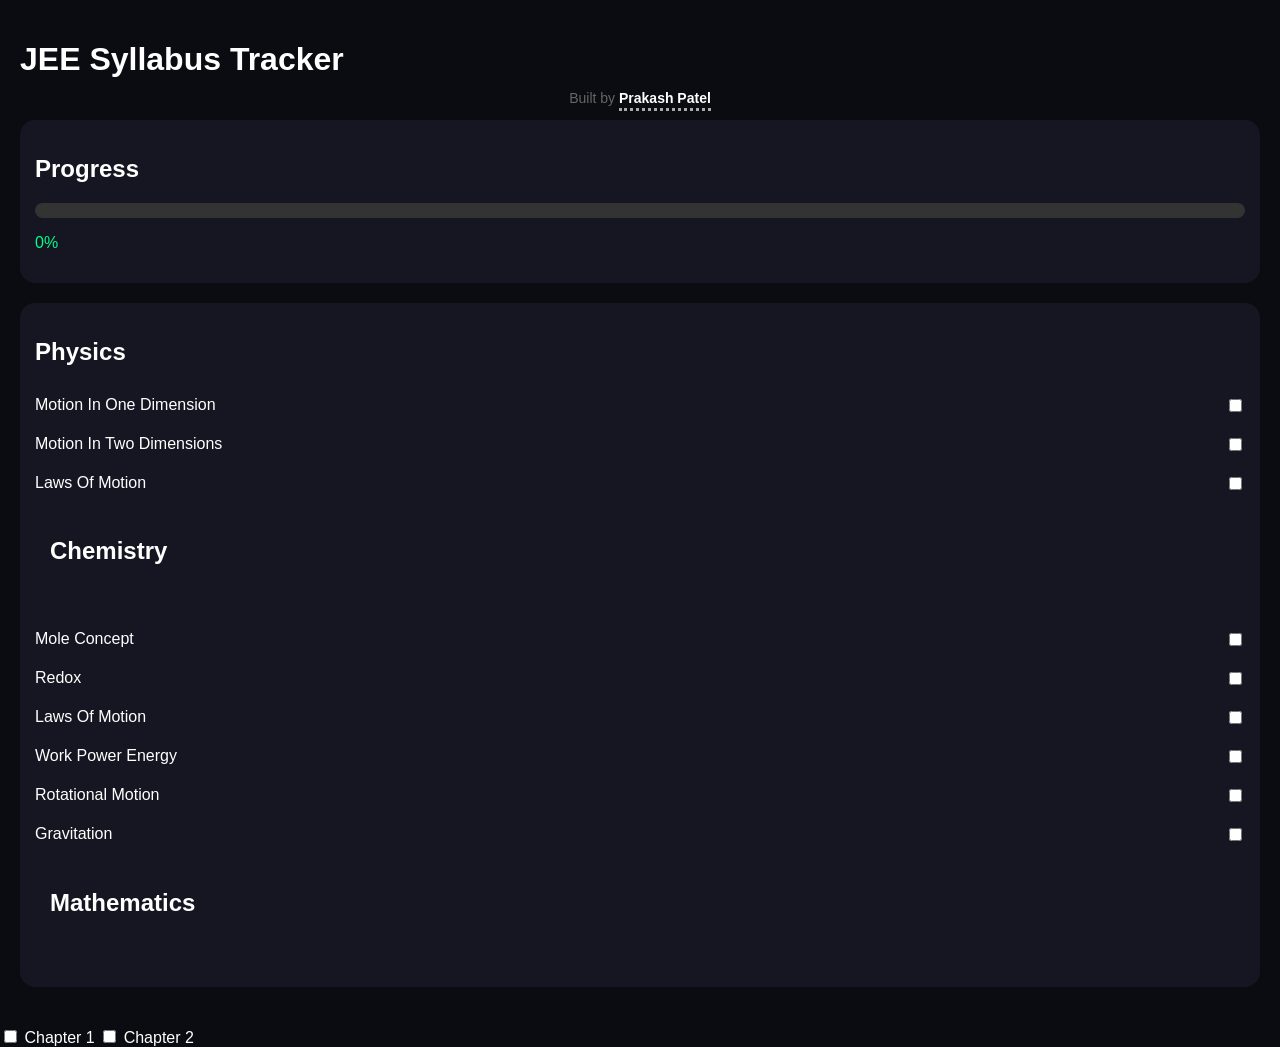
==== index.html @ 1a30d82a "Update index.html" ====
<!DOCTYPE html>
<html>
<head>
    <title>JEE Tracker</title>
    <link rel="stylesheet" href="style.css">
</head>
<body>

<div class="container">
    
    <h1>JEE Syllabus Tracker</h1>

<p class="credit">
    Built by
    <span class="name">Prakash Patel</span>
</p>

    <div class="card">
        <h2>Progress</h2>

        <div class="progress-bar">
            <div class="progress-fill" id="progress"></div>
        </div>

        <p id="percent">0%</p>
    </div>

    <div class="card">

        <h2>Physics</h2>


        <div class="chapter">
            <span>Motion In One Dimension</span>

            <input type="checkbox"
                   onchange="updateProgress()">
        </div>

        <div class="chapter">
            <span>Motion In Two Dimensions</span>

            <input type="checkbox"
                   onchange="updateProgress()">
        </div>

        <div class="chapter">
            <span>Laws Of Motion</span>

            <input type="checkbox"
                   onchange="updateProgress()">
        </div>
        <div class="card">
    <h2>Chemistry</h2>
</div>

<div class="chapter">
    <span>Mole Concept</span>
    <input type="checkbox">
</div>

<div class="chapter">
    <span>Redox</span>
    <input type="checkbox">
</div>

<div class="chapter">
    <span>Laws Of Motion</span>
    <input type="checkbox">
</div>

<div class="chapter">
    <span>Work Power Energy</span>
    <input type="checkbox">
</div>

<div class="chapter">
    <span>Rotational Motion</span>
    <input type="checkbox">
</div>

<div class="chapter">
    <span>Gravitation</span>
    <input type="checkbox">
</div>

<div class="card">
    <h2>Mathematics</h2>
</div>

    </div>

</div>

    <input type="checkbox" id="chapter1">
<label for="chapter1">Chapter 1</label>

<input type="checkbox" id="chapter2">
<label for="chapter2">Chapter 2</label>

<script src="app.js"></script>

</body>
</html>
---- style.css ----
body{
    margin:0;
    background:#0b0b12;
    color:white;
    font-family:sans-serif;
}

.container{
    padding:20px;
}


.credit{
    text-align:center;
    color:#666;
    font-size:14px;
    margin-top:-10px;
}

.name{
    color:white;
    font-weight:600;
    border-bottom:3px dotted #aaa;
    padding-bottom:2px;
}

.card{
    background:#161622;
    border-radius:15px;
    padding:15px;
    margin-bottom:20px;
}

.chapter{
    display:flex;
    justify-content:space-between;
    padding:10px 0;
}

.progress-bar{
    width:100%;
    height:15px;
    background:#333;
    border-radius:20px;
}

.progress-fill{
    width:0%;
    height:100%;
    background:#00ff88;
    border-radius:20px;
}
#percent{
    color:#00ff88;
}
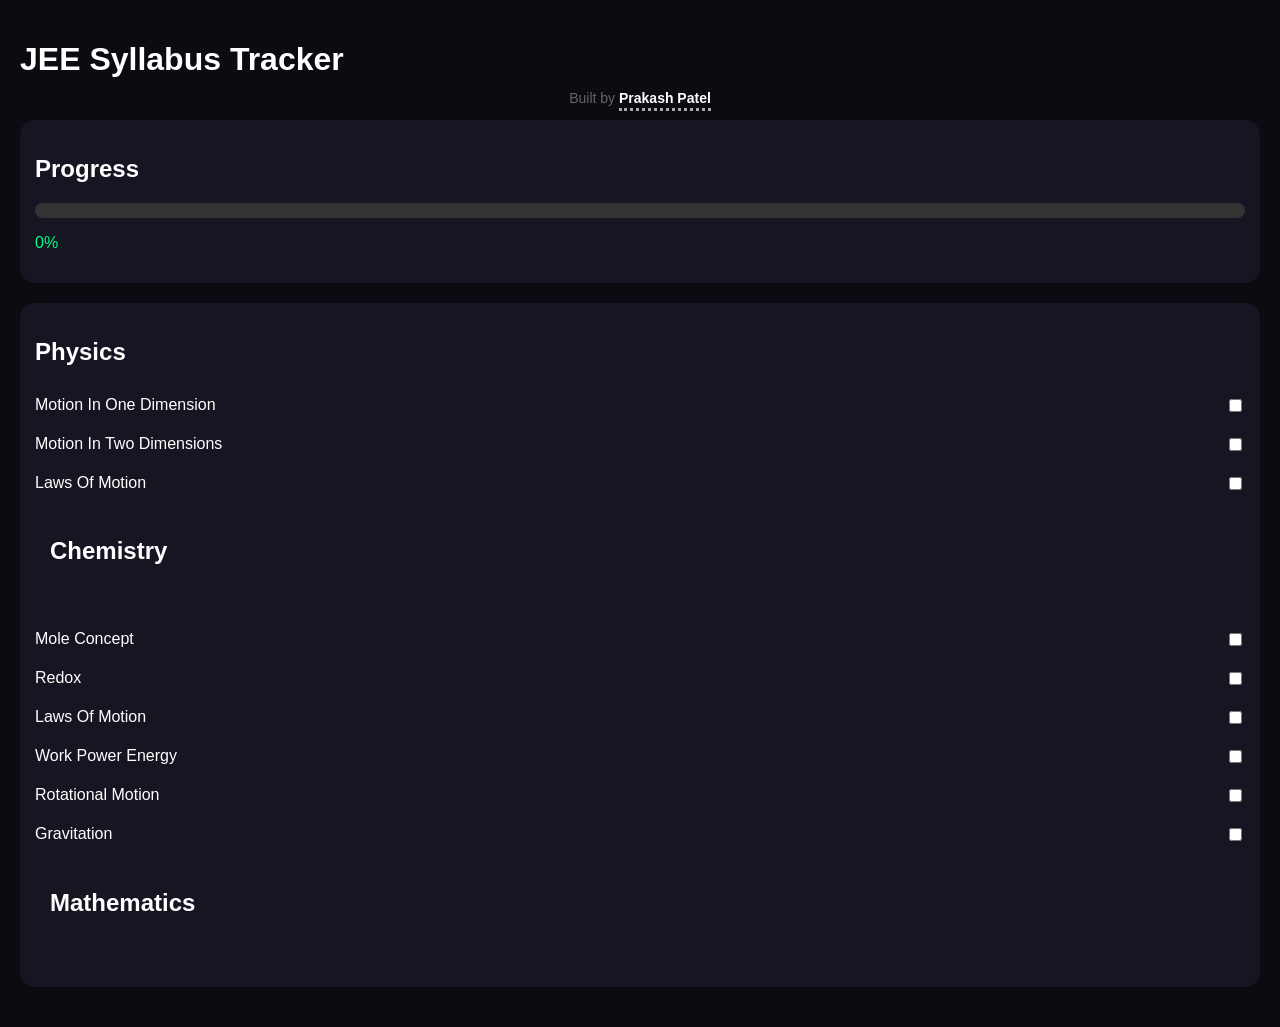
==== commit d5184a80: "Update index.html" ====
--- a/index.html
+++ b/index.html
@@ -1,6 +1,13 @@
 <!DOCTYPE html>
 <html>
-<head>
+<head>  <title>JEE Syllabus Tracker</title>
+<meta name="description" content="Track your JEE syllabus progress chapter-wise.">
+<meta name="keywords" content="JEE, syllabus tracker, IIT JEE, study planner">
+
+    
+    <link rel="manifest" href="manifest.json">
+<meta name="theme-color" content="#4CAF50">
+    
     <title>JEE Tracker</title>
     <link rel="stylesheet" href="style.css">
 </head>
@@ -92,12 +99,6 @@
 
 </div>
 
-    <input type="checkbox" id="chapter1">
-<label for="chapter1">Chapter 1</label>
-
-<input type="checkbox" id="chapter2">
-<label for="chapter2">Chapter 2</label>
-
 <script src="app.js"></script>
 
 </body>
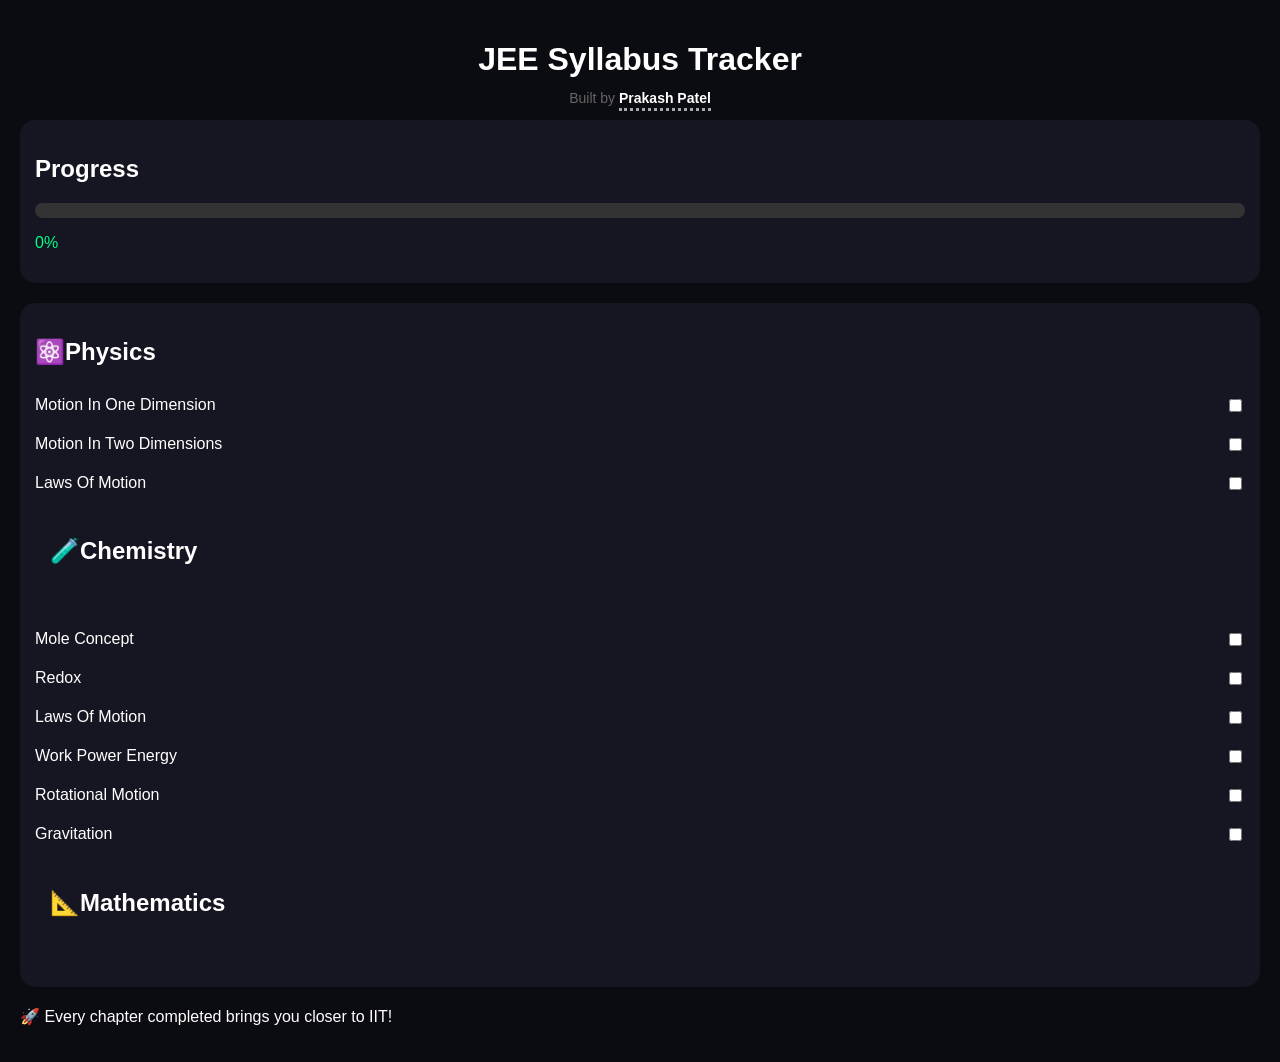
==== commit e7f8baa1: "Update index.html" ====
--- a/index.html
+++ b/index.html
@@ -15,7 +15,7 @@
 
 <div class="container">
     
-    <h1>JEE Syllabus Tracker</h1>
+    <h1 style="text-align:center;">JEE Syllabus Tracker</h1>
 
 <p class="credit">
     Built by
@@ -34,7 +34,7 @@
 
     <div class="card">
 
-        <h2>Physics</h2>
+        <h2>⚛️Physics</h2>
 
 
         <div class="chapter">
@@ -58,7 +58,7 @@
                    onchange="updateProgress()">
         </div>
         <div class="card">
-    <h2>Chemistry</h2>
+    <h2>🧪Chemistry</h2>
 </div>
 
 <div class="chapter">
@@ -92,12 +92,17 @@
 </div>
 
 <div class="card">
-    <h2>Mathematics</h2>
+    <h2>📐Mathematics</h2>
 </div>
 
     </div>
+    
+    <p class="quote">🚀 Every chapter completed brings you closer to IIT!</p>
 
 </div>
+
+
+    
 
 <script src="app.js"></script>
 
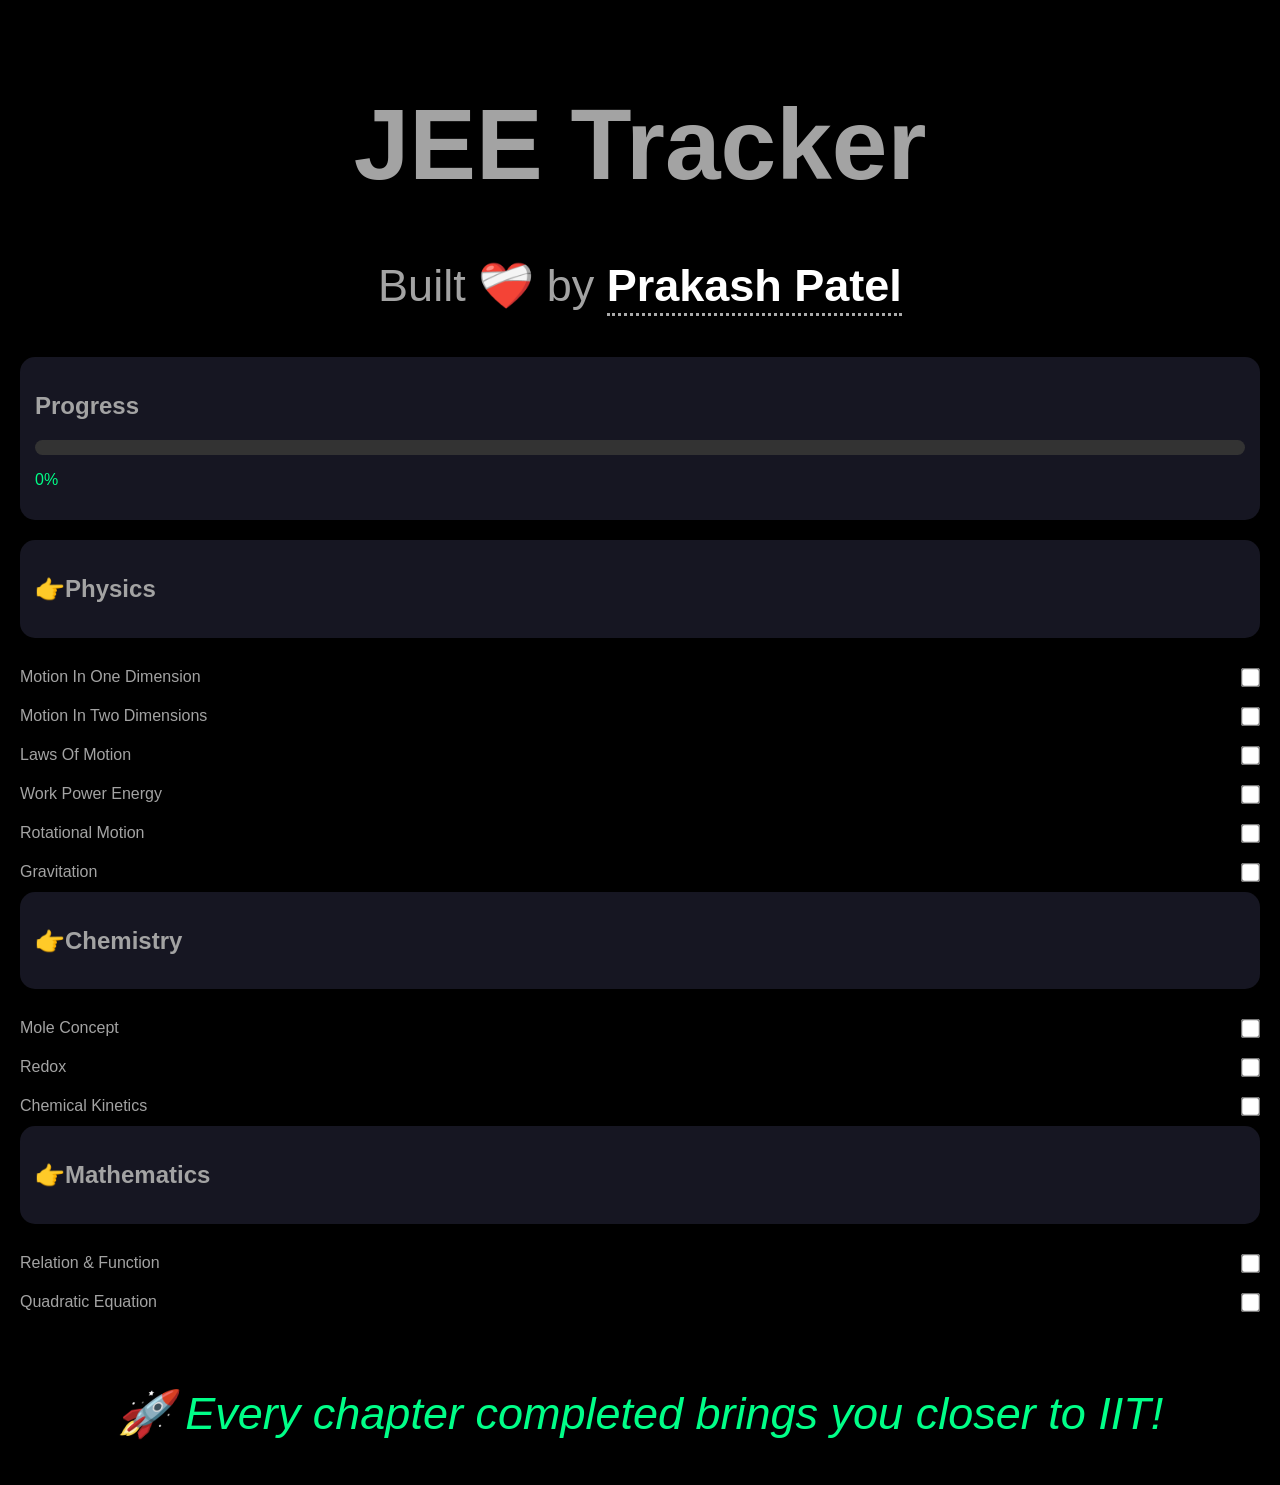
==== commit f47d97ac: "Update index.html" ====
--- a/index.html
+++ b/index.html
@@ -15,10 +15,10 @@
 
 <div class="container">
     
-    <h1 style="text-align:center;">JEE Syllabus Tracker</h1>
+    <h1 class="title">JEE Tracker</h1>
 
 <p class="credit">
-    Built by
+    Built ❤️‍🩹 by
     <span class="name">Prakash Patel</span>
 </p>
 
@@ -34,7 +34,8 @@
 
     <div class="card">
 
-        <h2>⚛️Physics</h2>
+        <h2>👉Physics</h2>
+    </div>
 
 
         <div class="chapter">
@@ -57,25 +58,7 @@
             <input type="checkbox"
                    onchange="updateProgress()">
         </div>
-        <div class="card">
-    <h2>🧪Chemistry</h2>
-</div>
-
-<div class="chapter">
-    <span>Mole Concept</span>
-    <input type="checkbox">
-</div>
-
-<div class="chapter">
-    <span>Redox</span>
-    <input type="checkbox">
-</div>
-
-<div class="chapter">
-    <span>Laws Of Motion</span>
-    <input type="checkbox">
-</div>
-
+   
 <div class="chapter">
     <span>Work Power Energy</span>
     <input type="checkbox">
@@ -91,9 +74,37 @@
     <input type="checkbox">
 </div>
 
+        <div class="card">
+    <h2>👉Chemistry</h2>
+        </div>
+
+        <div class="chapter">
+    <span>Mole Concept</span>
+    <input type="checkbox">
+</div>
+
+<div class="chapter">
+    <span>Redox</span>
+    <input type="checkbox">
+</div>
+
+<div class="chapter">
+    <span>Chemical Kinetics</span>
+    <input type="checkbox">
+</div>
+
 <div class="card">
-    <h2>📐Mathematics</h2>
+    <h2>👉Mathematics</h2>
 </div>
+        <div class="chapter">
+    <span>Relation & Function</span>
+    <input type="checkbox">
+        </div>
+
+        <div class="chapter">
+    <span>Quadratic Equation</span>
+    <input type="checkbox">
+        </div>
 
     </div>
     
--- a/style.css
+++ b/style.css
@@ -1,20 +1,34 @@
 body{
     margin:0;
-    background:#0b0b12;
-    color:white;
+    background:black;
+    color:#a3a3a3;
     font-family:sans-serif;
 }
 
 .container{
     padding:20px;
+    color:#a3a3a3;
+}
+
+.title {
+    font-size: 100px;
+    text-align:center;
+    font-weight: bold;
 }
 
 
 .credit{
     text-align:center;
-    color:#666;
-    font-size:14px;
+    color:#a3a3a3;
+    font-size:45px;
     margin-top:-10px;
+}
+
+.quote {
+    text-align: center;
+    font-size:45px;
+    color: #00ff88;
+    font-style: italic;
 }
 
 .name{
@@ -37,6 +51,10 @@
     padding:10px 0;
 }
 
+input[type="checkbox"] {
+    transform: scale(1.5);
+}
+
 .progress-bar{
     width:100%;
     height:15px;
@@ -52,4 +70,4 @@
 }
 #percent{
     color:#00ff88;
-}+}
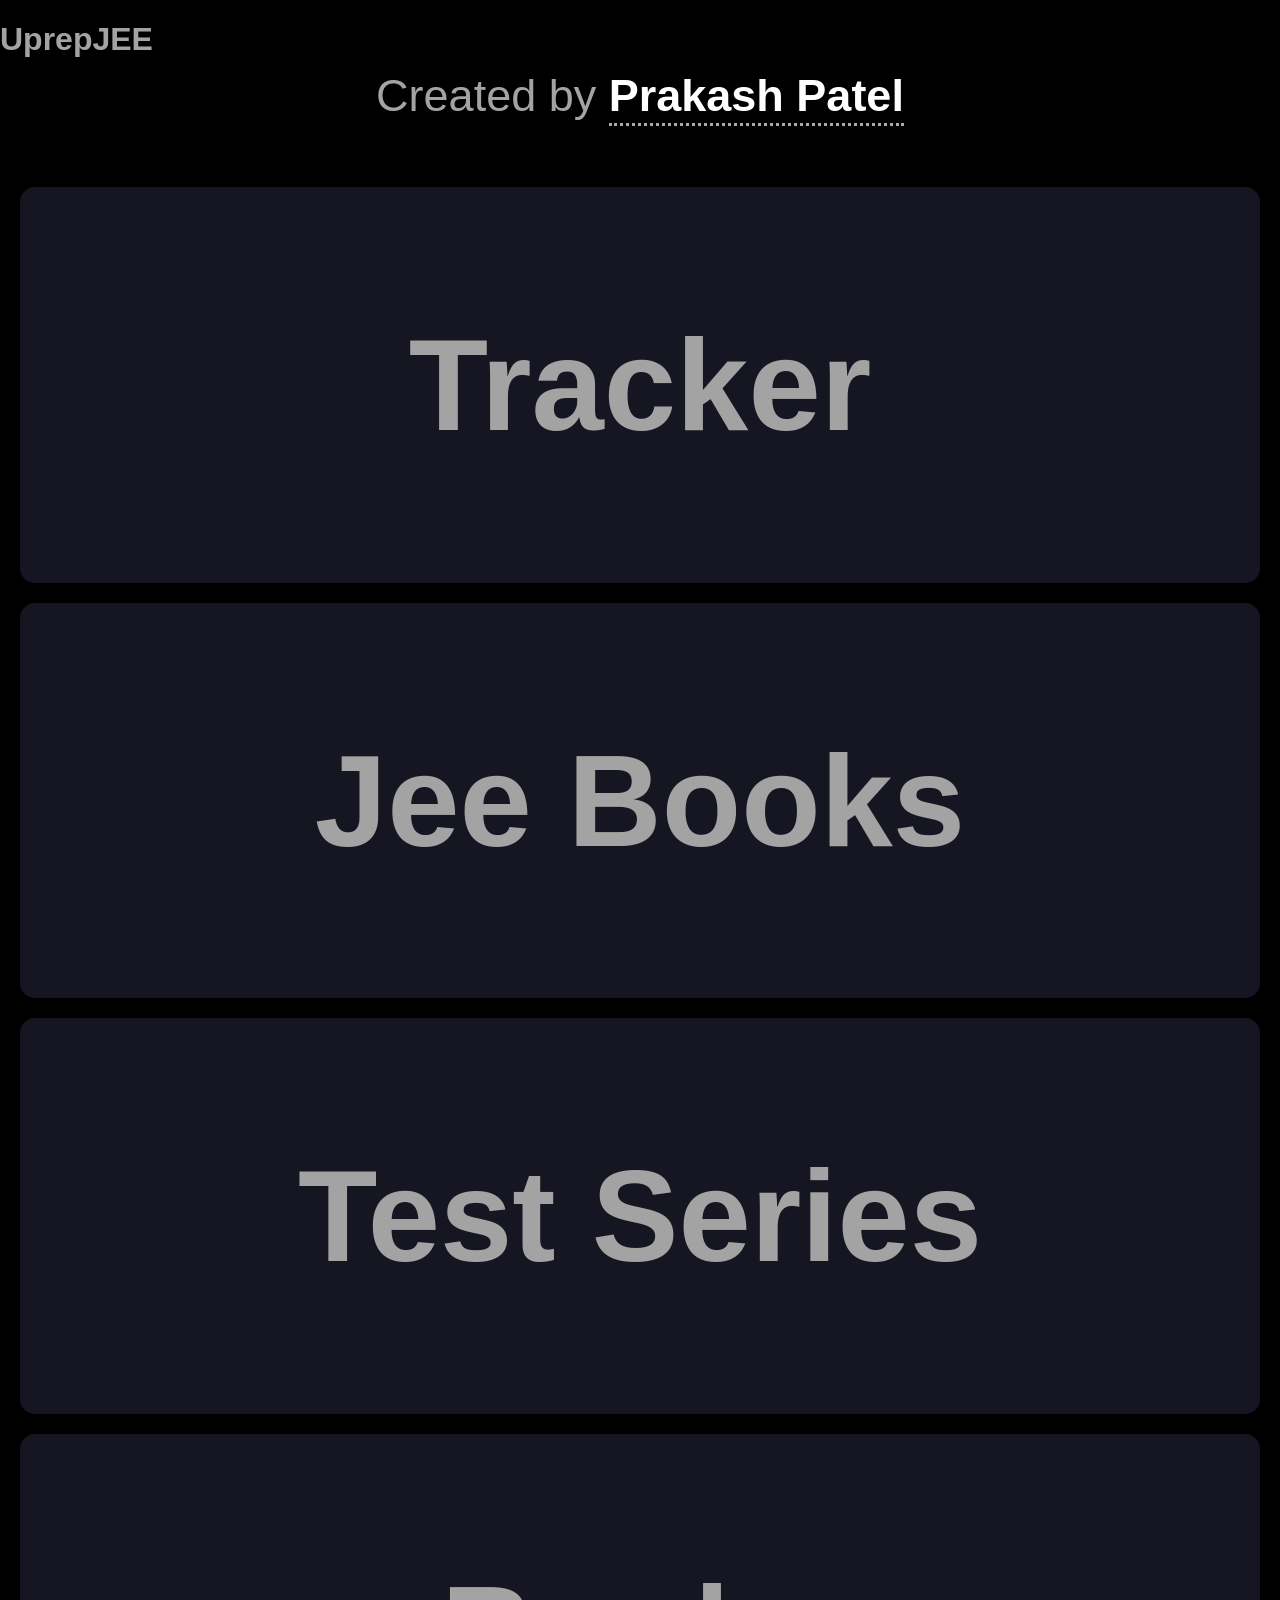
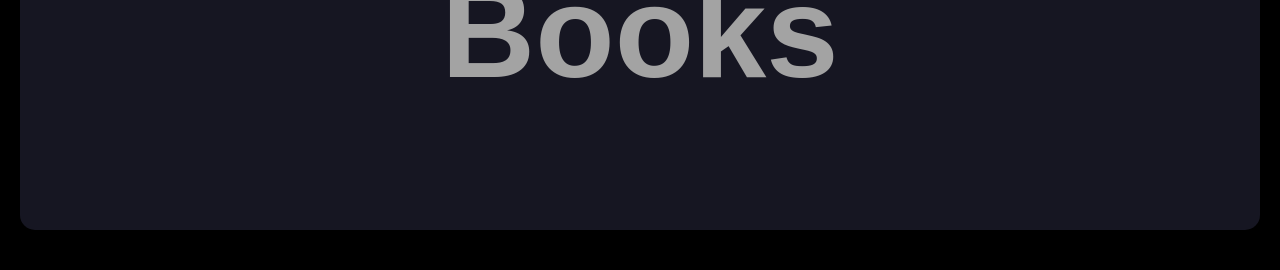
==== commit 1b929596: "Add files via upload" ====
--- a/index.html
+++ b/index.html
@@ -1,121 +1,110 @@
-<!DOCTYPE html>
-<html>
-<head>  <title>JEE Syllabus Tracker</title>
-<meta name="description" content="Track your JEE syllabus progress chapter-wise.">
-<meta name="keywords" content="JEE, syllabus tracker, IIT JEE, study planner">
-
-    
-    <link rel="manifest" href="manifest.json">
-<meta name="theme-color" content="#4CAF50">
-    
-    <title>JEE Tracker</title>
-    <link rel="stylesheet" href="style.css">
-</head>
-<body>
-
-<div class="container">
-    
-    <h1 class="title">JEE Tracker</h1>
-
-<p class="credit">
-    Built ❤️‍🩹 by
-    <span class="name">Prakash Patel</span>
-</p>
-
-    <div class="card">
-        <h2>Progress</h2>
-
-        <div class="progress-bar">
-            <div class="progress-fill" id="progress"></div>
-        </div>
-
-        <p id="percent">0%</p>
-    </div>
-
-    <div class="card">
-
-        <h2>👉Physics</h2>
-    </div>
-
-
-        <div class="chapter">
-            <span>Motion In One Dimension</span>
-
-            <input type="checkbox"
-                   onchange="updateProgress()">
-        </div>
-
-        <div class="chapter">
-            <span>Motion In Two Dimensions</span>
-
-            <input type="checkbox"
-                   onchange="updateProgress()">
-        </div>
-
-        <div class="chapter">
-            <span>Laws Of Motion</span>
-
-            <input type="checkbox"
-                   onchange="updateProgress()">
-        </div>
-   
-<div class="chapter">
-    <span>Work Power Energy</span>
-    <input type="checkbox">
-</div>
-
-<div class="chapter">
-    <span>Rotational Motion</span>
-    <input type="checkbox">
-</div>
-
-<div class="chapter">
-    <span>Gravitation</span>
-    <input type="checkbox">
-</div>
-
-        <div class="card">
-    <h2>👉Chemistry</h2>
-        </div>
-
-        <div class="chapter">
-    <span>Mole Concept</span>
-    <input type="checkbox">
-</div>
-
-<div class="chapter">
-    <span>Redox</span>
-    <input type="checkbox">
-</div>
-
-<div class="chapter">
-    <span>Chemical Kinetics</span>
-    <input type="checkbox">
-</div>
-
-<div class="card">
-    <h2>👉Mathematics</h2>
-</div>
-        <div class="chapter">
-    <span>Relation & Function</span>
-    <input type="checkbox">
-        </div>
-
-        <div class="chapter">
-    <span>Quadratic Equation</span>
-    <input type="checkbox">
-        </div>
-
-    </div>
-    
-    <p class="quote">🚀 Every chapter completed brings you closer to IIT!</p>
-
-</div>
-
-
-    
-
-<script src="app.js"></script>
-
-</body>
-</html>
+<!DOCTYPE html>
+<html>
+<head>
+  <title>UprepJEE</title>
+  <link rel="stylesheet" href="style.css">
+</head>
+<body>
+
+  <div>
+    <h1 class="head">UprepJEE</h1>
+
+ <p class="credit">
+    Created  by <span class="name">Prakash Patel</span>
+  </p>
+
+
+  </div>
+
+
+
+<div class="container">
+
+    <!-- Blog Card -->
+    <div class="card blog" onclick="window.location.href='/Tracker/test.html'">
+
+        <div class="left">
+
+            <div class="icon-box">
+                <i class="fa-solid fa-desktop"></i>
+            </div>
+
+            <h2 class="title">Tracker</h2>
+
+        </div>
+
+        <div class="arrow">
+            <i class="fa-solid fa-angle-right"></i>
+        </div>
+
+    </div>
+
+    <!-- PDF Bank Card -->
+    <div class="card pdf"  onclick="window.location.href='/books/books.html'">
+
+        <div class="left">
+
+            <div class="icon-box">
+                <i class="fa-solid fa-file-pdf"></i>
+            </div>
+
+            <h2 class="title">Jee Books</h2>
+
+        </div>
+
+        <div class="arrow">
+            <i class="fa-solid fa-angle-right"></i>
+        </div>
+
+    </div>
+
+    <!-- Test Series Card -->
+    <div class="card test">
+
+        <div class="left">
+
+            <div class="icon-box">
+                <i class="fa-solid fa-clipboard-list"></i>
+            </div>
+
+            <h2 class="title">Test Series</h2>
+
+        </div>
+
+        <div class="arrow">
+            <i class="fa-solid fa-angle-right"></i>
+        </div>
+
+    </div>
+
+    <!-- Books Card -->
+    <div class="card books">
+
+        <div class="left">
+
+            <div class="icon-box">
+                <i class="fa-solid fa-book"></i>
+            </div>
+
+            <h2 class="title">Books</h2>
+
+        </div>
+
+        <div class="arrow">
+            <i class="fa-solid fa-angle-right"></i>
+        </div>
+
+    </div>
+
+</div>
+
+
+
+
+
+
+
+
+<script src="script.js"></script>
+</body>
+</html>
--- a/style.css
+++ b/style.css
@@ -11,7 +11,7 @@
 }
 
 .title {
-    font-size: 100px;
+    font-size: 130px;
     text-align:center;
     font-weight: bold;
 }
@@ -46,14 +46,18 @@
 }
 
 .chapter{
-    display:flex;
-    justify-content:space-between;
-    padding:10px 0;
+    display: flex;
+  align-items: center;
+  /* Change from space-between to flex-start */
+  justify-content: flex-start; 
 }
 
-input[type="checkbox"] {
-    transform: scale(1.5);
+/* Add a controlled gap between the text and the checkbox */
+.input[type="checkbox"] {
+  margin-left: 15px; /* Adjust this value to get the perfect gap */
 }
+
+
 
 .progress-bar{
     width:100%;
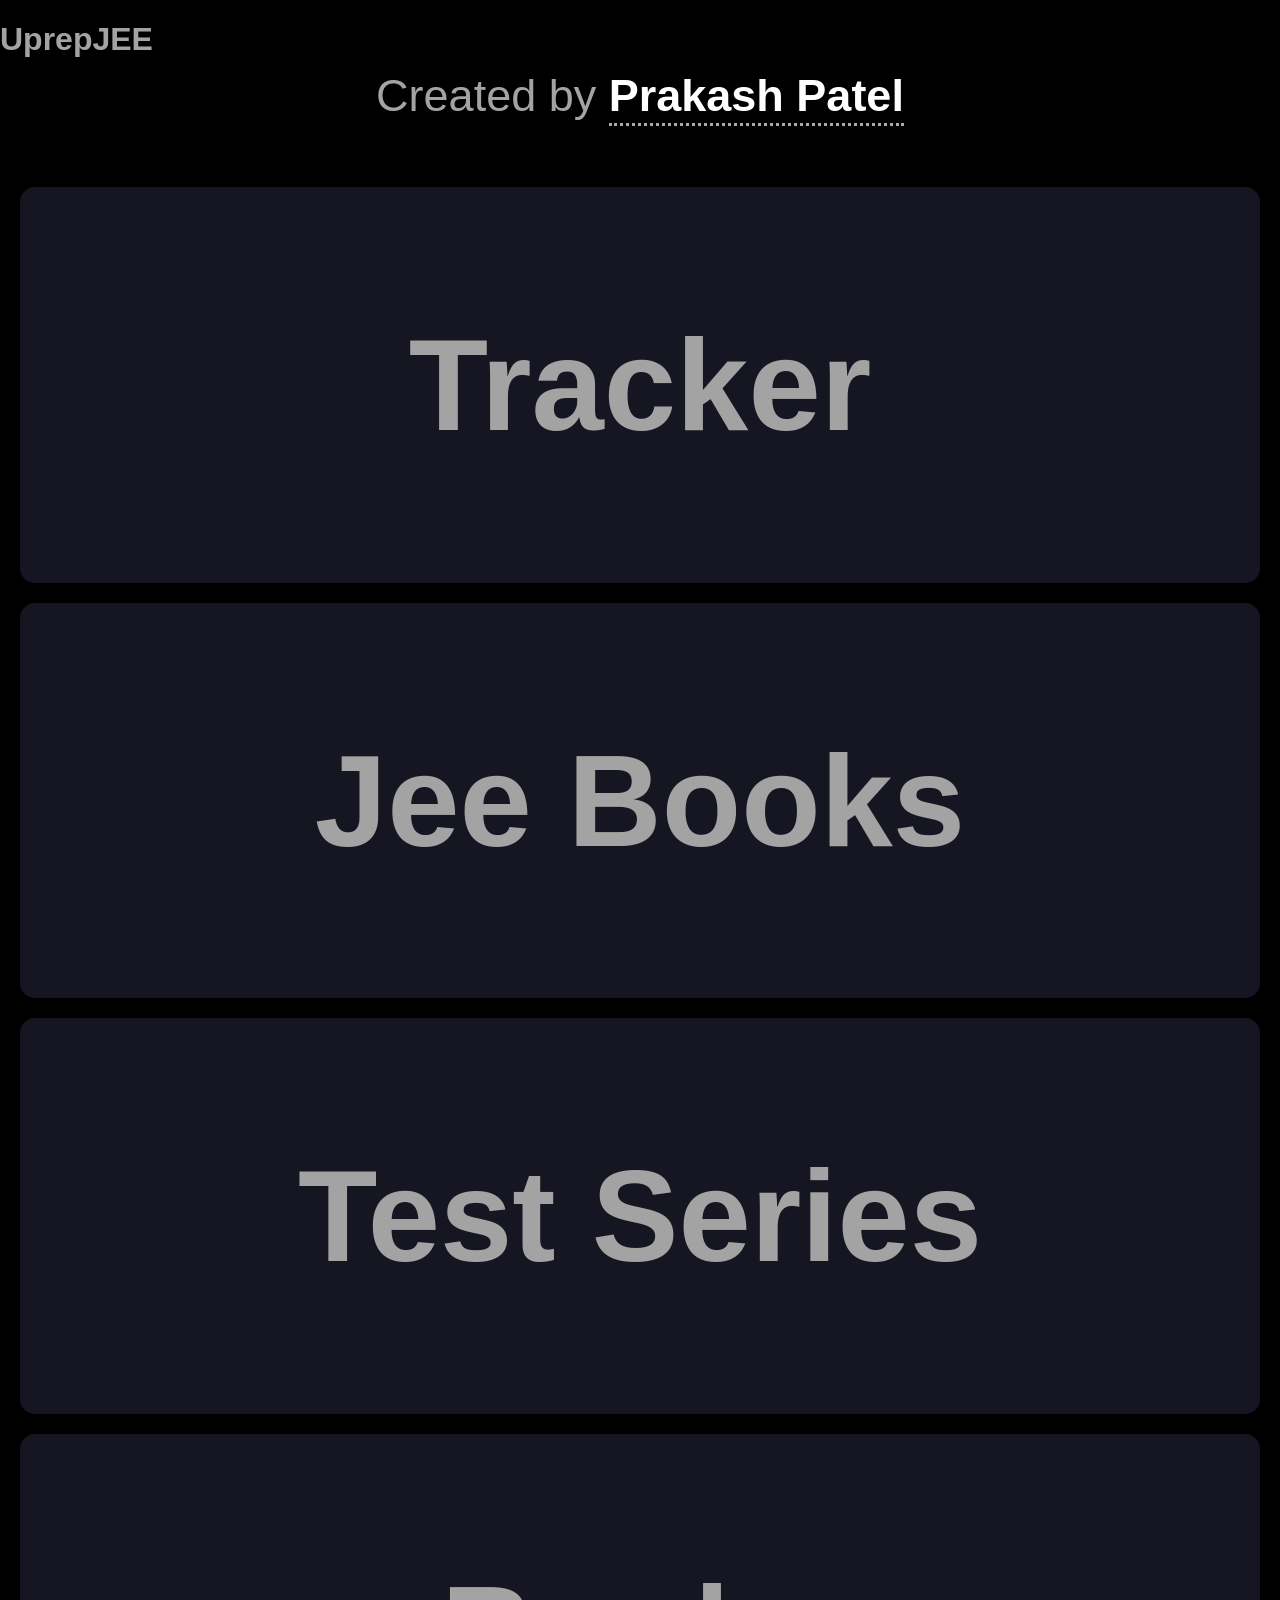
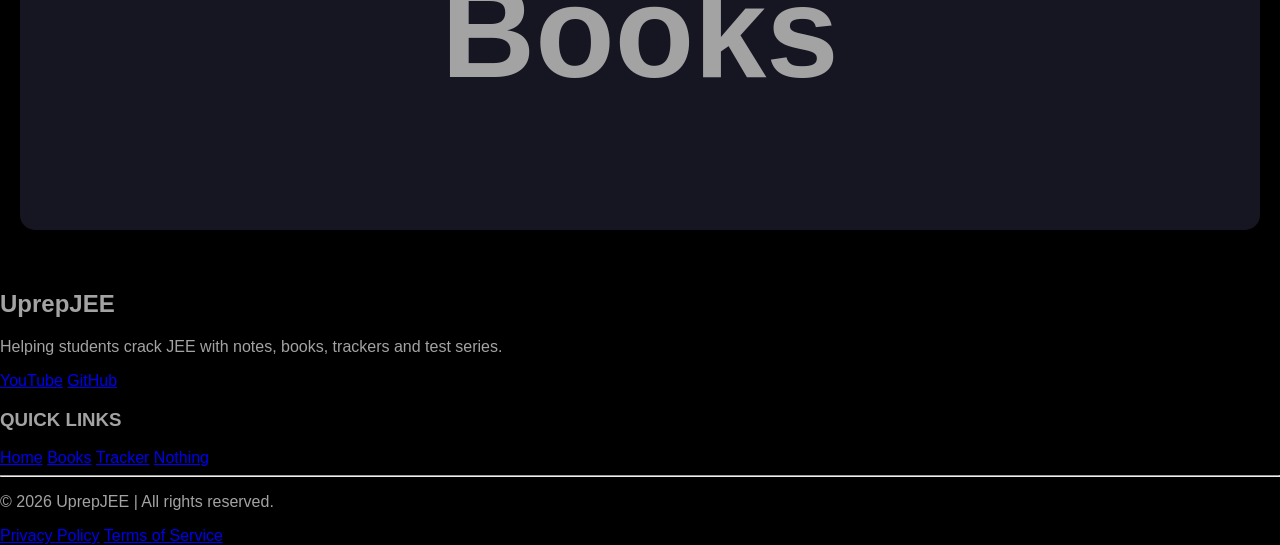
==== commit b1262a86: "Add files via upload" ====
--- a/index.html
+++ b/index.html
@@ -99,6 +99,49 @@
 </div>
 
 
+<footer class="footer">
+
+    <div class="footer-container">
+
+        <div class="footer-left">
+            <h2>UprepJEE</h2>
+
+            <p>
+                Helping students crack JEE with notes,
+                books, trackers and test series.
+            </p>
+
+            <div class="social-icons">
+                <a href="https://youtube.com/@prakashpatel_iit?si=6SRUC-5fYDaBe2Yd">YouTube</a>
+                <a href="https://github.com/UprepJEE">GitHub</a>
+            </div>
+        </div>
+
+        <div class="footer-right">
+            <h3>QUICK LINKS</h3>
+
+            <a href="#">Home</a>
+            <a href="#">Books</a>
+            <a href="#">Tracker</a>
+            <a href="#">Nothing</a>
+        </div>
+
+    </div>
+
+    <hr>
+
+    <div class="footer-bottom">
+        <p>© 2026 UprepJEE |  All rights reserved.</p>
+
+        <div class="bottom-links">
+            <a href="#">Privacy Policy</a>
+            <a href="#">Terms of Service</a>
+        </div>
+    </div>
+
+</footer>
+
+
 
 
 
